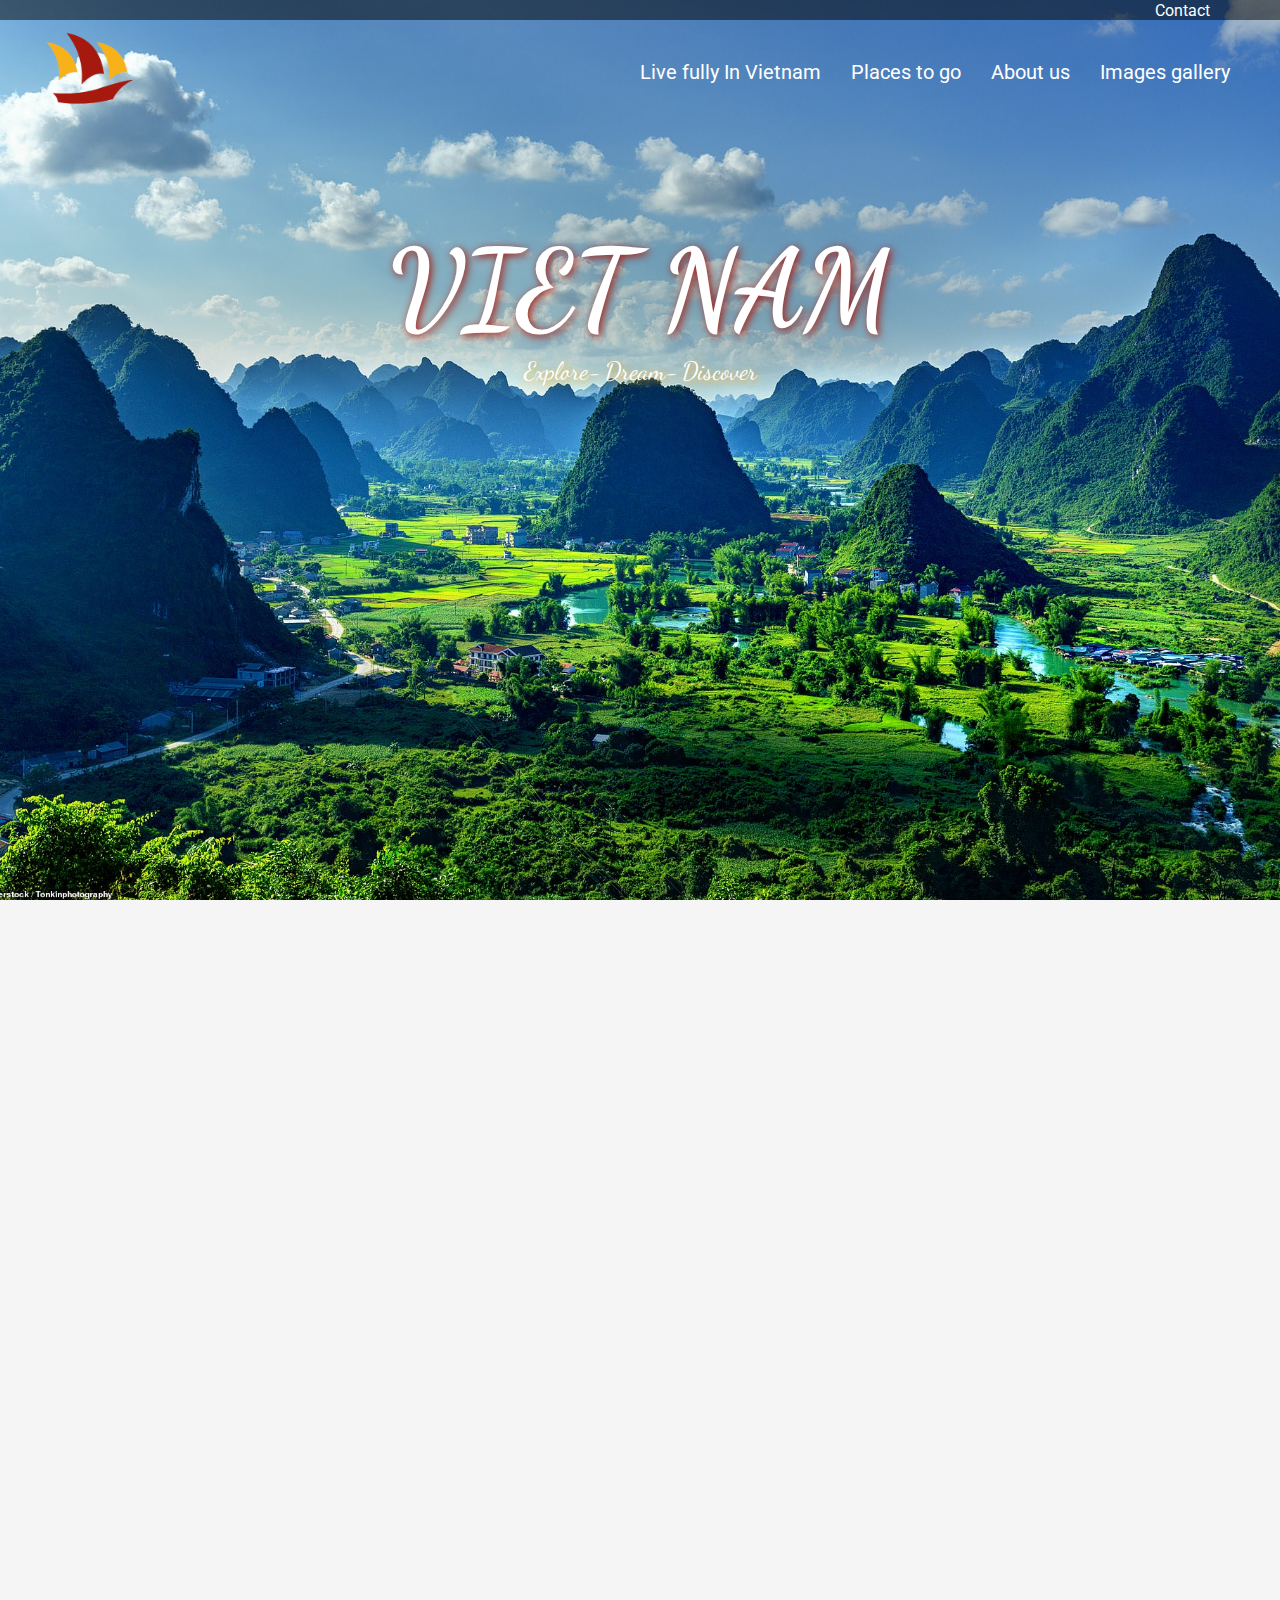
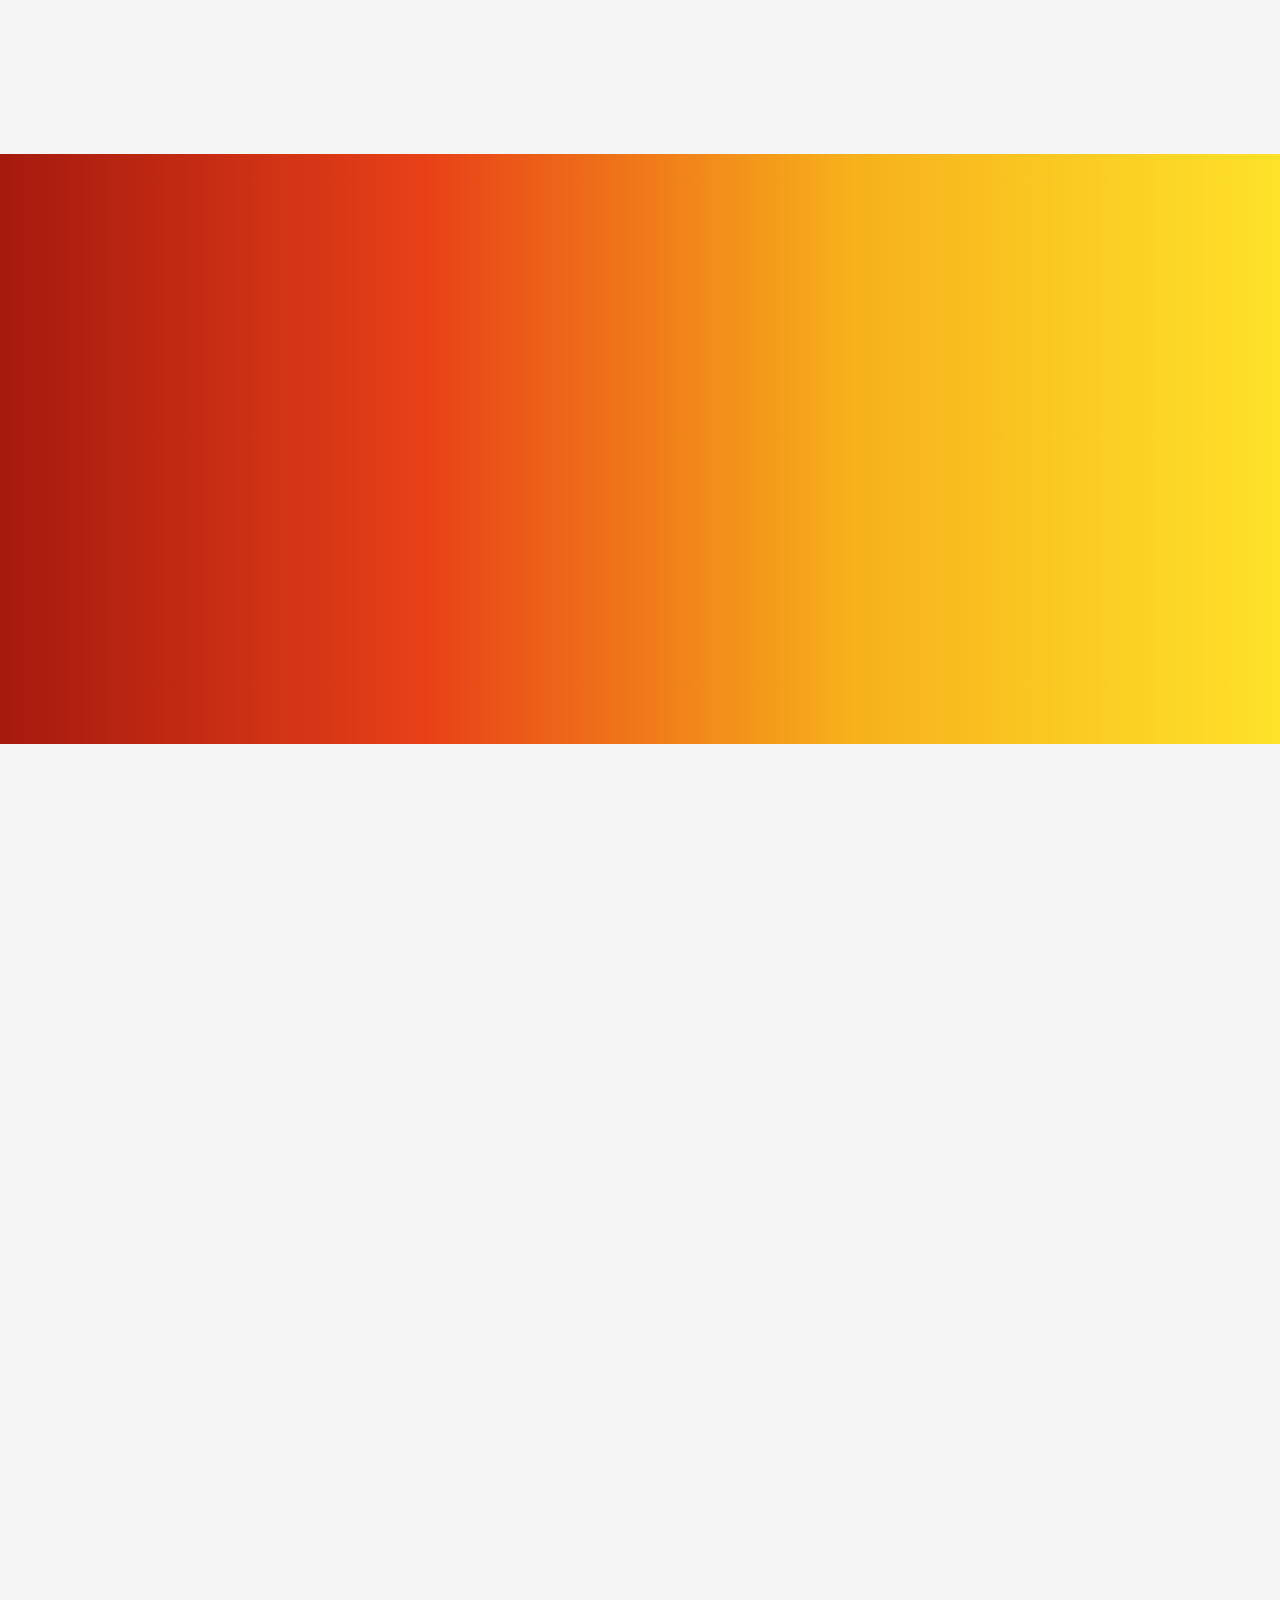
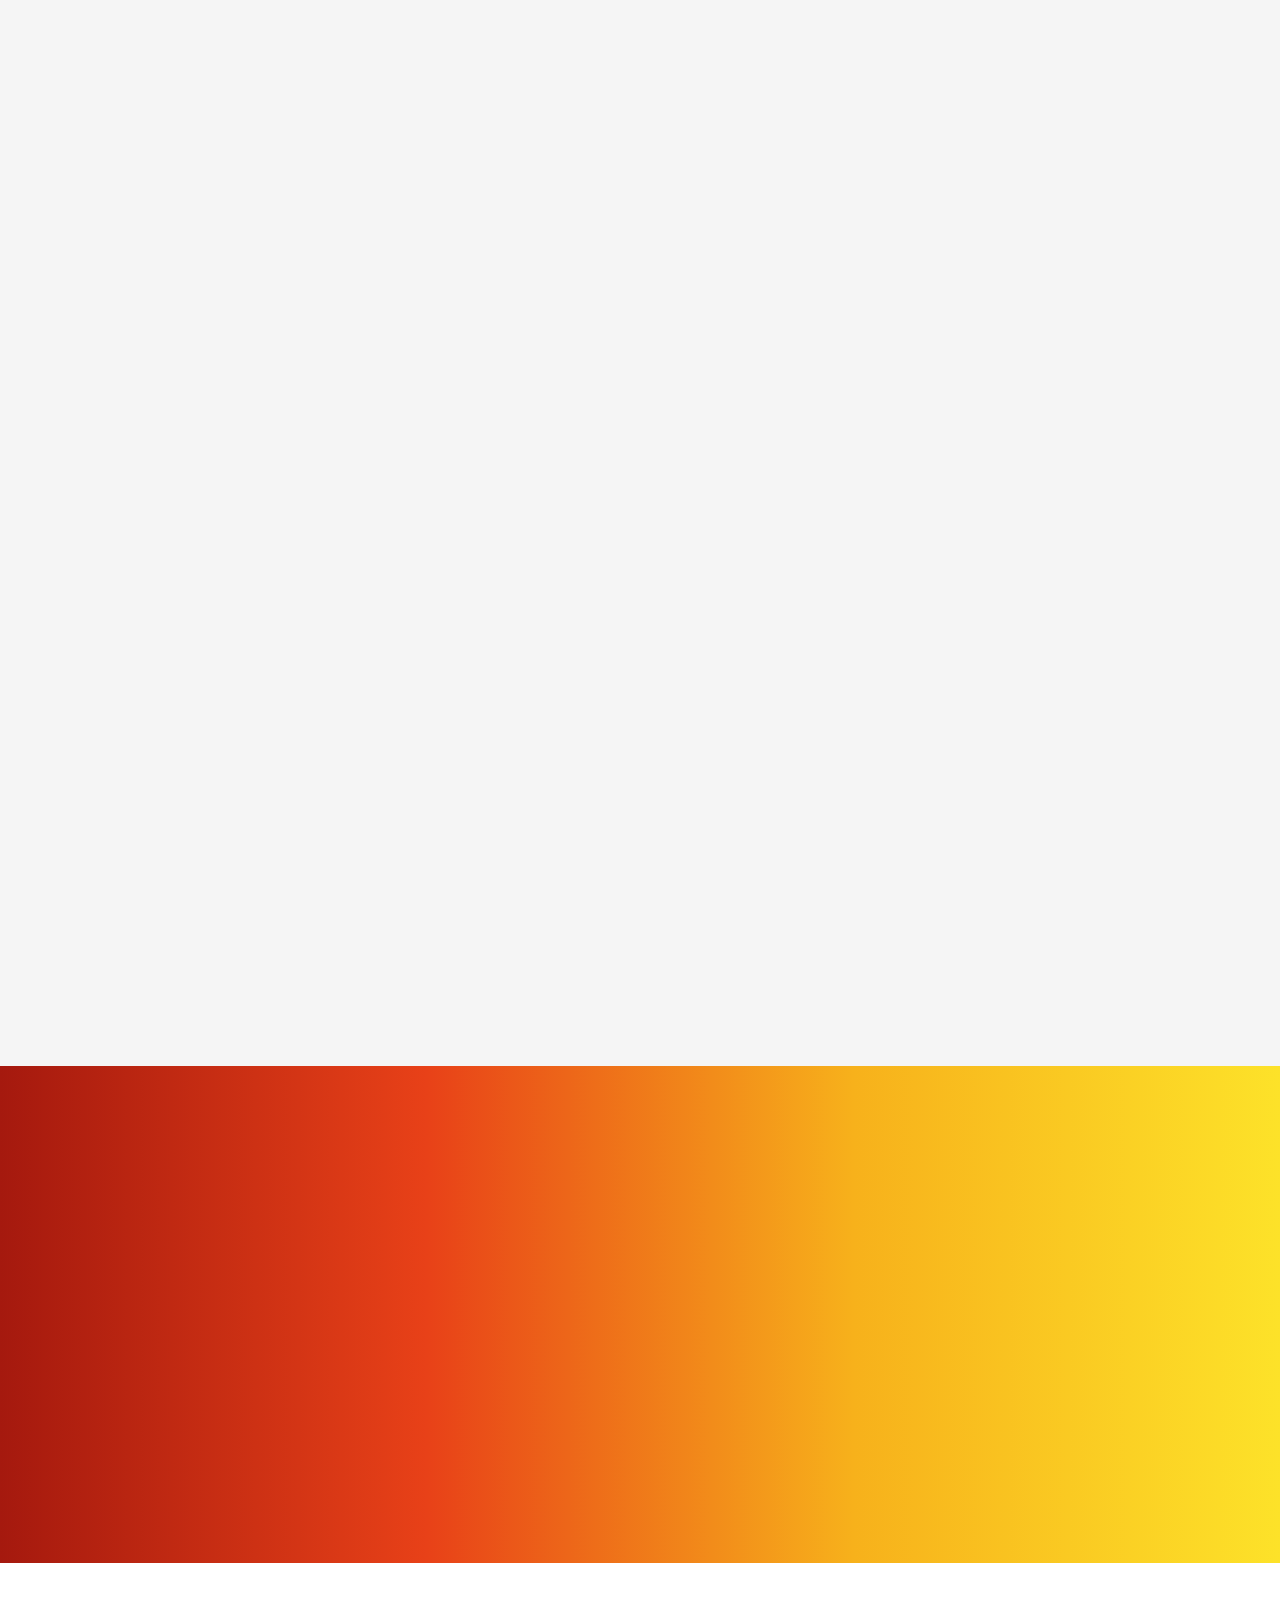
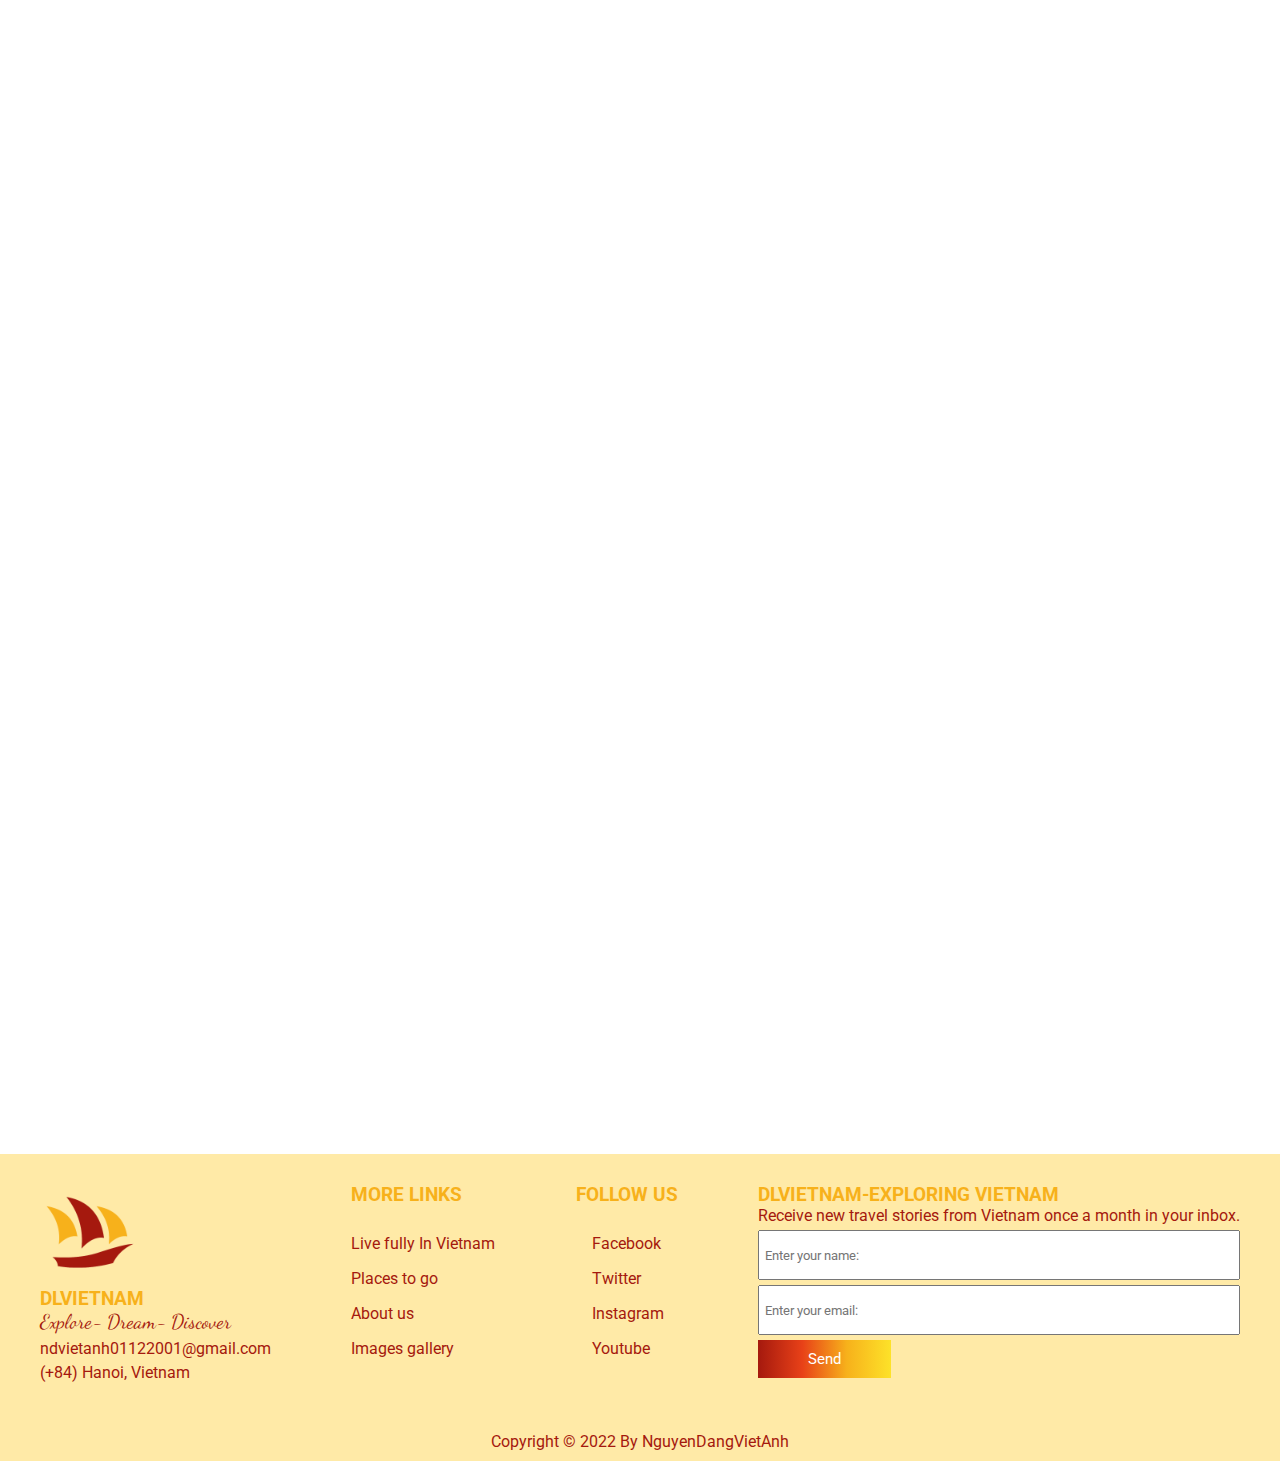
==== index.html @ 3e5d6ea0 "update ui" ====
<!DOCTYPE html>
<html lang="vi">
<head>
    <meta charset="UTF-8">
    <meta http-equiv="X-UA-Compatible" content="IE=edge">
    <meta name="viewport" content="width=device-width, initial-scale=1.0">
    <link rel="stylesheet" href="https://unpkg.com/swiper@8/swiper-bundle.min.css"/>
    <link rel="stylesheet" href="assets/style.css">
    <title>Travel to Vietnam | DLVietnam</title>
    <link rel="stylesheet" href="https://cdnjs.cloudflare.com/ajax/libs/font-awesome/6.1.1/css/all.min.css" integrity="sha512-KfkfwYDsLkIlwQp6LFnl8zNdLGxu9YAA1QvwINks4PhcElQSvqcyVLLD9aMhXd13uQjoXtEKNosOWaZqXgel0g==" crossorigin="anonymous" referrerpolicy="no-referrer"/>
    <link rel="icon" href="assets/img/logo.png">
   
</head>
<body>
    <div class="main">
        <!-- Main Content + Header (1) -->
    <div id="main__content">
        <!-- Video BG -->
            <!-- <video autoplay muted loop class="main__content-video">
                <source src="assets/img/DLVN.mp4" type="video/mp4">
              </video> -->
        <!-- Header -->
        <header class="main__content-header"></header>
    <div class="main__content-text">
        <h1 class="main__text-heading ">Viet Nam</h1>
        <span class="main__text-info">Explore-</span>
        <span class="main__text-info">Dream-</span>
        <span class="main__text-info">Discover</span>
        <a href="#main__live" class="main__text-down">
            <i class="fa-solid fa-angles-down"></i>
        </a>
    </div>
    <!-- <div class="main__content-stop">
        <i onclick="stopBG()" class="fas fa-stop-circle" title="Stop video"></i>
    </div> -->
    <div class="back-to-top">
        <a href="#main__content" class="back-link">
            <i class="fa-solid fa-angles-up"></i>
        </a>
    </div>
    </div>
    <!-- Main (2) -->
    <div id="main__live">
        <div class="main__live-wrapper reveal">
            <div class="main__live-images">
                <img src="assets/img/quangluoi.jpg" alt="Travel" class="main__live-img1 ">
            <img src="assets/img/thuyen.jpg" alt="Travel" class="main__live-img2 ">
            </div>
            <div class="main__live-info">
                <h1 id="main__live-heading">Live fully In Vietnam</h1>
            <p class="main__live-text">Vietnam is an astonishing mix of natural highlights and cultural diversity <br> <br>
             The scenery ranges from jagged peaks seen from winding mountain passes down to verdant paddy fields painted every shade of green in the palette, while Vietnam's long history and multicultural population (with over 50 ethnic minority groups) make a trip here rich in heritage.</p>
            </div>
        </div>
    </div>
    <!-- Main (3) -->
    <div class="main__tours">
        <div class="main__tour-bg"> </div>
            <div class="main__tour-box reveal">
            <h1 class="main__tour-box-heading">We have the best places</h1>
            <div class="box-star">
            <span class="fa fa-star checked"></span>
            <span class="fa fa-star checked"></span>
            <span class="fa fa-star checked"></span>
            <span class="fa fa-star checked"></span>
            <span class="fa fa-star checked"></span>
            </div>
            <p class="main__tour-quote">"A journey of a thousand miles begins with a single step"</p>
            <div class="main__tour-btn">
                <a href="places.html" class="main__tour-link">Explore now</a>
            </div>
            </div>
    </div>
     <!-- Main (4) -->
     <div id="main__places">
         <div class="main__places-wrapper reveal">
             <h1 class="main__places-heading"> Beautiful Destinations</h1>
             <div class="main__places-row">
                <div class="main__places-flex">
                    <div class="main__places-img" style="background-image: url(assets/img/sapa.jpg)" ></div>  
                    <div class="main__places-content">
                        <div class="main__places-des">Sapa <i class="fa-solid fa-mountain-sun"></i></div>
                        <div class="main__places-city">Lao Cai <i class="fas fa-map-marker-alt"></i></div>
                        <div class="des-star">
                            <span class="fa fa-star checked"></span>
                            <span class="fa fa-star checked"></span>
                            <span class="fa fa-star checked"></span>
                            <span class="fa fa-star checked"></span>
                            <span class="fa fa-star checked"></span>
                            </div>
                    <p class="main__places-info">Sa Pa District is in Lào Cai Province, northwest Vietnam, 380 km northwest of Hanoi. The Hoàng Liên Son range of mountains dominates the district, which is at the eastern extremity of the Himalayas. 
                        This range includes Vietnam's highest mountain, Fan Si Pan, at a height of 3143 m above sea level. Sa Pa is a quiet mountain town and home to a great diversity of ethnic minority peoples. </p>
                    <a href="" class="main__places-link">Find out more</a>
                    </div>
                  </div>

                  <div class="main__places-flex">
                    <div class="main__places-img" style="background-image: url(assets/img/halong.jpg)" ></div>  
                    <div class="main__places-content">
                        <div class="main__places-des">Hạ Long Bay <i class="fa-solid fa-ship"></i></div>
                        <div class="main__places-city">Quang Ninh <i class="fas fa-map-marker-alt"></i></div>
                        <div class="des-star">
                            <span class="fa fa-star checked"></span>
                            <span class="fa fa-star checked"></span>
                            <span class="fa fa-star checked"></span>
                            <span class="fa fa-star checked"></span>
                            <span class="fa fa-star checked"></span>
                            </div>
                            <p class="main__places-info">For many, the seascape of Hạ Long Bay is synonymous with Vietnam. 
                                Cruises sail emerald green waters among thousands of rugged islands and islets, stopping at spectacular caves through which visitors can wander, 
                                viewing impressive, centuries-old formations. Hạ Long Bay's mystical beauty has made it a bucket list attraction within the country, 
                                but it's still possible to find secluded corners to call your own. </p>
                    <a href="" class="main__places-link">Find out more</a>
                    </div>
                  </div>  
                  <div class="main__places-flex">
                    <div class="main__places-img" style="background-image: url(assets/img/hoian.jpg)" ></div>  
                    <div class="main__places-content">
                        <div class="main__places-des">Hoi An <i class="fa-solid fa-house-flood-water"></i></div>
                        <div class="main__places-city">Quang Nam <i class="fas fa-map-marker-alt"></i></div>
                        <div class="des-star">
                            <span class="fa fa-star checked"></span>
                            <span class="fa fa-star checked"></span>
                            <span class="fa fa-star checked"></span>
                            <span class="fa fa-star checked"></span>
                            <span class="fa fa-star checked"></span>
                            </div>
                    <p class="main__places-info">Hoi An is a place where the bold march of progress peters into a leisurely amble. In this one-time trading port, the Thu Bon River meanders past crumbling shop houses and weathered pagodas, while sampans come and go from the old ferry quay. Outside the Old Town, two-lane roads slice through waving rice fields and emerge at a frothy coastline. 
                        Stay a couple of days, and Hoi An's easygoing beauty and lantern-lit nights may leave you hopelessly beguiled. </p>
                    <a href="" class="main__places-link">Find out more</a>
                    </div>
                  </div>

                  <div class="main__places-flex">
                    <div class="main__places-img" style="background-image: url(assets/img/phuquoc.jpg)" ></div>  
                    <div class="main__places-content">
                        <div class="main__places-des">Phu Quoc <i class="fa-solid fa-umbrella-beach"></i></div>
                        <div class="main__places-city">Kien Giang <i class="fas fa-map-marker-alt"></i></div>
                        <div class="des-star">
                            <span class="fa fa-star checked"></span>
                            <span class="fa fa-star checked"></span>
                            <span class="fa fa-star checked"></span>
                            <span class="fa fa-star checked"></span>
                            <span class="fa fa-star checked"></span>
                            </div>
                            <p class="main__places-info">Phu Quoc's gleaming white sand beaches have earned it the nickname "Pearl Island", 
                                but the island's environmental conservation efforts and cultural heritage deserve as much attention as its picturesque sand and surf.
                                Home to fish sauce, pepper, and pearls, Phu Quoc offers both luxury and local life, with clean water by day and clear skies at night. Phu Quoc is warm and comfortable year-round, with an average temperature hovering around 27°C. 
                             </p>
                    <a href="" class="main__places-link">Find out more</a>
                    </div>
                  </div>                
             </div>
        
             <div class="main__places-more">
                 <h2 class="main__more-heading">More places</h2>
                  <!-- slide effect coverflow  -->
                 <div class="swiper mySwiper">
                    <div class="swiper-wrapper">
                      <div class="swiper-slide">
                        <img src="assets/img/carousel/hagiang.jpg" alt="Ha Giang" />
                        <div class="carousel-overlay">
                            <div class="carousel-box"></div>
                            <div class="carousel-places">
                            <h2>Ha Giang</h2>
                            </div>
                        </div>
                      </div>
                      <div class="swiper-slide">
                        <img src="assets/img/carousel/vanmieu.jpg" alt="Ha Noi"/>
                        <div class="carousel-overlay">
                            <div class="carousel-box"></div>
                            <div class="carousel-places">
                            <h2>Ha Noi</h2>
                            </div>
                        </div>
                      </div>
                      <div class="swiper-slide">
                        <img src="assets/img/carousel/trangan.jpg" alt="Ninh Binh"/>
                        <div class="carousel-overlay">
                            <div class="carousel-box"></div>
                            <div class="carousel-places">
                            <h2>Ninh Binh</h2>
                            </div>
                        </div>
                      </div>
                      <div class="swiper-slide">
                        <img src="assets/img/carousel/hue.jpg" alt="Hue" />
                        <div class="carousel-overlay">
                            <div class="carousel-box"></div>
                            <div class="carousel-places">
                            <h2>Hue</h2>
                            </div>
                        </div>
                      </div>
                      <div class="swiper-slide">
                        <img src="assets/img/carousel/danang.jpg" alt="Da Nang"/>
                        <div class="carousel-overlay">
                            <div class="carousel-box"></div>
                            <div class="carousel-places">
                            <h2>Da Nang</h2>
                            </div>
                        </div>
                      </div>
                      <div class="swiper-slide">
                        <img src="assets/img/carousel/nhatrang.jpg" alt="Khanh Hoa" />
                        <div class="carousel-overlay">
                            <div class="carousel-box"></div>
                            <div class="carousel-places">
                            <h2>Khanh Hoa</h2>
                            </div>
                        </div>
                      </div>
                      <div class="swiper-slide">
                        <img src="assets/img/carousel/dalat.jpg" alt="Lam Dong" />
                        <div class="carousel-overlay">
                            <div class="carousel-box"></div>
                            <div class="carousel-places">
                            <h2>Lam Dong</h2>
                            </div>
                        </div>
                      </div>
                      <div class="swiper-slide">
                        <img src="assets/img/carousel/tpHCM.jpg" alt="TP HCM" />
                        <div class="carousel-overlay">
                            <div class="carousel-box"></div>
                            <div class="carousel-places">
                            <h2>Ho Chi Minh City</h2>
                            </div>
                        </div>
                      </div>
                    </div>
                    <!-- <div class="swiper-pagination"></div> -->
                  </div>
             </div>
         </div>
     </div>
     <!-- Main (5) -->
     <div class="main__todo">
        <div class="main__todo-bg"> </div>
            <div class="main__todo-box reveal">
            <h1 class="main__todo-box-heading">Things to discover in Vietnam</h1>
            <div class="main__todo-list">
                <div class="main__todo-item">
                    <i class="fa-solid fa-bowl-rice"></i> <br>
                    <a href="" class="main__todo-link">Food</a>
                </div>
                <div class="main__todo-item">
                    <i class="fa-solid fa-cloud-sun"></i><br>
                    <a href="" class="main__todo-link">Nature</a>
                </div>
                <div class="main__todo-item">
                    <i class="fa-solid fa-tree-city"></i> <br>
                    <a href="" class="main__todo-link">Cities</a>
                </div>
                <div class="main__todo-item">
                    <i class="fa-solid fa-umbrella-beach"></i> <br>
                    <a href="" class="main__todo-link">Beaches</a>
                </div>
                <div class="main__todo-item">
                    <i class="fa-solid fa-flag"></i> <br>
                    <a href="" class="main__todo-link">Culture</a>
                </div>
                <div class="main__todo-item">
                    <i class="fa-solid fa-map-location-dot"></i><br>
                    <a href="" class="main__todo-link">Adventures</a>
                </div>
                
            </div>
            
            </div>
    </div>
     <!-- Main (6) -->
     <div class="main__evaluate">
        <div class="main__evaluate-wrapper reveal">
            <h1 class="main__evaluate-heading">Happy travelers</h1>
            <div class="main__evaluate-box">
             <div class="main_evaluate-travelers">
                <div class="main__evaluate-cus">
                    <div class="main__evaluate-img"></div>
                    <div class="main__evaluate-info">
                        <h3 class="main__evaluate-name">Grandon Feils</h3>
                        <h4 class="main__evaluate-from">Traveler</h4>
                        <p class="main__evaluate-p">
                            I love Vietnam.  Vietnamese's People is so kind and  friendly. And the sights in Vietnam is so beauty. I love this.
                        </p>
                    </div>
                </div>
                <div class="main__evaluate-cus">
                    <div class="main__evaluate-img evaimg1"></div>
                    <div class="main__evaluate-info">
                        <h3 class="main__evaluate-name">Ashlee Wolfe</h3>
                        <h4 class="main__evaluate-from">Traveler</h4>
                        <p class="main__evaluate-p">
                            I love Vietnam.  Vietnamese's People is so kind and  friendly. And the sights in Vietnam is so beauty. I love this.
                        </p>
                    </div>
                </div>
                <div class="main__evaluate-cus">
                    <div class="main__evaluate-img evaimg2"></div>
                    <div class="main__evaluate-info">
                        <h3 class="main__evaluate-name">Poppy Ashley</h3>
                        <h4 class="main__evaluate-from">Traveler</h4>
                        <p class="main__evaluate-p">
                            I love Vietnam.  Vietnamese's People is so kind and  friendly. And the sights in Vietnam is so beauty. I love this.
                        </p>
                    </div>
                </div>
             </div>
             <div class="main__evaluate-illustration">
                 <img src="assets/img/evaluate.png" alt="">
             </div>
            </div>
        </div>
     </div>
      <!-- Footer -->
     <footer class="footer"> </footer>
</div>
<script src="https://unpkg.com/swiper@8/swiper-bundle.min.js"></script>
<script>
    var swiper = new Swiper(".mySwiper", {
    effect: "coverflow",
    grabCursor: true,
    centeredSlides: true,
    slidesPerView: "auto",
    coverflowEffect: {
      rotate: 20,
      stretch: 0,
      depth: 200,
      modifier: 1,
      slideShadows: true,
    },
    loop: true,
    autoplay: {
        delay: 1500,
        disableOnInteraction: false,
      },
    pagination: {
      el: ".swiper-pagination",
    },
  })
</script>
<script  src="JS/header.js"></script>
<script  src="JS/footer.js"></script>
<script type="text/javascript" src="JS/main.js"></script>
</body>
</html>
---- assets/style.css ----
@import url('https://fonts.googleapis.com/css2?family=Dancing+Script:wght@500;600&family=Roboto:wght@300;400;500;700&display=swap');
*{
    margin: 0;
    padding: 0;
    font-family: 'Roboto', sans-serif;
    box-sizing: border-box;
}
html {
    scroll-behavior: smooth;
  }
body{
    background-color:#f5f5f5;
}  
:root{
    --main-color:#a5190e;
    --sec-color:#f7b11b;
   --text-color:#252525;
   --bg-color: linear-gradient(90deg,var(--main-color),#e84118,var(--sec-color),#fde229);
}
::-webkit-scrollbar {
    width: 7px;
  }
::-webkit-scrollbar-track {
    background: var(--sec-color);
    
  }
::-webkit-scrollbar-thumb {
    background: var(--main-color); 
  } 
  .reveal{
    position: relative;
    transform: translateY(150px);
    opacity: 0;
    transition: all 1s ease;
  }
  .reveal.active{
    transform: translateY(0);
    opacity: 1;
  }
  /* .reveal.active.fade-right{
      animation: fade-right 1s ease;
    opacity: 1;
  }
  @keyframes fade-right {
      form{ transform: translateX(-150px);}
      to{ transform: translateX(0);}
  } */
/* ////////////////Main Content + Header (1) //////////////// */
#main__content{
    position: relative;
    width: 100%;
    min-height: 100vh;
    background-image: url(./img/124d1104647t9536l5-2.jpg);
    background-repeat: no-repeat;
    background-size:cover;
    background-position: center;
    background-attachment: fixed;
}
.main__content-header{
    min-height: 120px;
    width: 100%;
}
/* Video */
/* .main__content-video{
    position: absolute;
    top: 0;
    left: 0;
    width: 100%;
    height: 100%;
    object-fit: cover;
    z-index: -1;
    background-color: black;
    filter:brightness(85%);
  } */
  /* Header */
.header__nav{
    background-color:rgba(0,0,0,0.5);
  }
.header__mobile{
      display: none;
  }
.box{
  
    display: flex;
    justify-content:space-between;
    width: 100%;
    max-width: 1200px;
    margin:0 auto;
}
.main__socialbar{
    display: flex;
    align-items: center;
    
}
.new-header{
    display:none;
}
.social-tag{
    padding:10px;
}

.social-tag i{
    color:white;
    font-size:15px
}
.facebook:hover{
    background-color:#4867aa;
   
}
.twitter:hover{
    background-color:#1d9bf0;
   
}
.instagram:hover{
    background-image: linear-gradient(#7739a9,#f1a847);
   
}
.youtube:hover{
    background-color:#f00;
   
}
.search i{
    color:white;
    font-size:15px
}
.overlay-search{
    position:fixed;
    z-index: 11;
    top: 0;
    right: 0;
    bottom: 0;
    left: 0;
    background-color:rgba(0, 0, 0, 0.7);
    display:flex;
    align-items:center;
    display:none;
}
.box-search{
    width: 100%;
    max-width:800px;
    margin:0 auto;
  z-index: 11;
  display:flex;
  position: relative;
}
.x-search{
    color: var(--sec-color);
    font-size:50px;
    position:absolute;
    right:0;
    top: -200px;
    cursor: pointer;
    transition:0.2s ease;
}
.x-search:hover{
    transform: rotate(30deg);
}
.box-search input{
    height: 50px;
    padding-left: 5px;
    width: 100%;
    border-radius: 25px;
}
.box-search input:focus{
    outline: none;
}
.box-search button{
    color:white;
    background-image: var(--bg-color);
    padding: 10px 18px;
    border-radius: 50%;
    border-style: none;
    cursor: pointer;
    font-size:15px;
    transition:0.5s ease-out;
}
.main__info-link{
    color:white;
    text-decoration: none;
    margin-right: 20px;
   
}
.main__info{
    display: flex;
    align-items: center;
    margin-right: 10px;
    position: relative;
}
.main__info-item{
    margin-right: 20px;
}
.logo{
    width: 100%;
    height: 100px;
    transition:1s;
}
.scale-logo{
    width: 100%;
    height: 60px;
}
.header-info{
    width: 100%;
}

.header__list{
    display:flex;
    align-items:center;
}
.header__list-item{
    list-style: none;
    padding: 10px 0 10px 10px;

}
.nav-icon{
    display:none;
}
.header__list-link{
    position: relative;
    display: block;
    text-decoration: none;
    margin: 5px 10px;
    color:white;
    font-size:20px;
    font-weight: 400;
}
.header__list-link::after{
    content: '';
    position: absolute;
    width: 100%;
    height:2px;
    top:100%;
    left:0;
    background-image: var(--bg-color);
    transform: scaleX(0);
    transform-origin: left;
    transition: 0.3s ease-out;
}
.header__list-link:hover:after{
    transform: scaleX(1);
}
.sticky{
    position:fixed;
    top: 0;
    width: 100%;
    background-color:white;
    transition:1s;
    animation: fade;
    z-index: 10;
}
@keyframes fade{
    form{opacity: 0;}
    to{opacity:1;}
}
.sticky-link{
    color:var(--main-color)
}
.main__content-text{
    margin-top:100px;
    text-align: center;
    animation:up 1s ease-out;
}
@keyframes up{
    from{
        transform:translateY(150px);
        opacity: 0;
    }
    to{transform:translateY(0);
        opacity: 1;
    }
}
.main__text-heading{
    color:white;
    font-size:110px;
    text-transform:uppercase;
    text-shadow: 2px 2px 8px var(--main-color);
     font-family: 'Dancing Script', cursive;
}

.main__text-info{
    color:white;
    font-size:25px;
    text-shadow: 2px 2px 8px var(--sec-color);
    font-family: 'Dancing Script', cursive;
}
.main__text-down{
    display:block;
    color:white;
    font-size:40px;
    margin-top: 40px;
    position: relative;
    top:0;
    transition:top 0.5s ease-out;
    width: 50px;
    left: 50%;
    transform: translateX(-50%);
}
.main__text-down:hover{
    top:20px;
}
.main__content-stop{
    position:absolute;
    bottom:10px;
    right: 20px;
}
.main__content-stop i{
    color:white;
    font-size:25px;
    filter:brightness(80%);
    transition:0.5s;
}
.main__content-stop i:hover{
    filter:brightness(100%);
    cursor: pointer;
}
.back-link{
    position: fixed;
    bottom: 20px;
    right: 20px;
    background-color: var(--sec-color);
    border-radius: 999px;
    height: 50px;
    width: 50px;
    text-align: center;
    display:none;
    z-index: 9;
}
.back-link i{
    color:white;
    line-height:50px;
}
/* //////////////////////////////// */
/* ////////////////Main(2) //////////////// */
#main__live-heading{
    font-size:35px;
    text-align: left;
    color:var(--sec-color);
    text-transform: uppercase;
    padding:40px 0 8px 0;
}
.main__live-wrapper{
    width: 100%;
    max-width: 1200px;
    margin:0 auto;
    display: flex;
    padding: 50px 0;
}
.main__live-text{
    font-size:20px;
    text-align: left;
    color:var(--text-color);
    line-height: 28px;
    font-weight:300;
}
.main__live-images{
    position: relative;
}
.main__live-img1{
    height:80%;
    position: relative;
    z-index: 2;
    box-shadow: 5px 5px 5px #888888;
}
.main__live-img2{
    height:50%;
    position:absolute;
    z-index: 2;
    bottom:0;
    left: 65%;
    box-shadow: 5px 5px 5px #888888;
}
/* ////////////////Main(3) //////////////// */
.main__tours{
    background-image: var(--bg-color);
    position: relative;
    padding-top: 110px;
    padding-bottom: 110px;
}
.main__tour-bg{
    background-image: url(img/bien.jpg);
    background-attachment: fixed;
    background-repeat: no-repeat;
    background-position: center;
    background-size: cover;
    position: absolute;
    top: 0;
    left: 0;
    width: 100%;
    height: 100%;
    opacity: 0.4;
}
.main__tour-box{
    background-color:white;
    width: 100%;
    max-width: 1200px;
    margin:0 auto;
    position: relative;
    padding-top:80px;
    padding-bottom:195px;
}
.main__tour-box-heading{
    font-size:35px;
    text-align: center;
    color:var(--sec-color);
    text-transform: uppercase;
}
.box-star{
    text-align: center;
    padding-top: 10px;
    padding-bottom: 20px;
}
.checked{
    color:#ff9900;
}
.checked:nth-child(1){
    color:#ffff80;
}
.checked:nth-child(2){
    color:#ffff1a;
}
.checked:nth-child(3){
    color:#ffcc66;
}
.checked:nth-child(4){
    color: #ffb31a;
}
.main__tour-quote{
    text-align:center;
    color:var(--text-color);
    font-style: italic;
    font-size: 20px;
    font-weight: 300;
}
.main__tour-btn{
    position:absolute;
    left: 50%;
    margin-top: 60px;
    transform: translateX(-50%);
    background-image: var(--bg-color);
    border-radius:999px;
    cursor: pointer;
    transition:0.5s ease;
    padding: 0 50px;
    background-size: 200%;
}
.main__tour-btn:hover{
    box-shadow: 2px 2px 2px #888888;
    filter: brightness(120%);
    background-position: right;
}
.main__tour-link{
    color: white;
    text-decoration: none;
    line-height:50px;
    display:block;
}
/* ////////////////Main(4) //////////////// */
.main__places-wrapper{
    width: 100%;
    max-width: 1200px;
    margin: 0 auto;
    padding: 50px 0;
}
.main__places-heading{
    font-size:35px;
    text-align: center;
    color:var(--sec-color);
    text-transform: uppercase;
}
.main__places-row{
    display:flex;
    flex-wrap: wrap;
    justify-content: space-between;
}
.main__places-flex{
    margin-top:30px;
    flex-basis: 49%;
   background-color: white;
   transition: box-shadow 0.5s ease-out;
}
.main__places-flex:hover{
    box-shadow: 2px 2px 20px #888888;
}
.main__places-content{
    margin-left: 20px;
    padding: 10px 10px 15px 0;
}
.main__places-img{
    background-position: center ;
    background-repeat:no-repeat;
    background-size: cover;
    height:300px;
    width: 100%;
  
}
.main__places-des{
    font-size:30px;
    color:var(--sec-color);
    
}
.main__places-city{
    font-size:15px;
    color:var(--main-color);
}
.des-star{
    margin-top:10px;
    
}
.main__places-info{
    font-size:15px;
    line-height:25px;
    font-weight: 300;
    color:var(--text-color);
    margin-top:30px;
}
.main__places-link{
    color:var(--main-color);
    display: block;
    font-size:15px;
    margin-top: 40px;
}
.main__more-heading{
    font-size:20px;
    margin-top: 40px;
    color:var(--sec-color);
    position: relative;
    
}
.main__more-heading::after{
    content: '';
    position:absolute;
    top: 100%;
    left: 15px;
    width: 80px;
    height:2px;
    background-image: var(--bg-color);
}

/* slide effect coverflow */
.swiper {
    width: 100%;
    padding-top: 50px;
  }

  .swiper-slide {
    background-position: center;
    background-size: cover;
    width: 400px;
    height: 400px;
    position: relative;
    /* -webkit-box-reflect:below 1px linear-gradient(transparent,transparent,#0006);  */
  }
  .swiper-slide img {
    display: block;
    width: 100%;
    object-fit: cover;
    height: 100%;
  }
  .carousel-overlay{
      position:absolute;
      width: 100%;
      bottom: 0;
  }
  .carousel-box{
    background-color: black;
    opacity: 0.5;
    width: 100%;
    padding:30px;
  }
  .carousel-places{
      position:absolute;
      left:50%;
      top: 0;
      transform:translateX(-50%);
  }
  .carousel-places h2{
      color:white;
      font-weight:300;
      font-size:20px;
      line-height:60px;
  }
  /* ////////////////Main(5) //////////////// */
  .main__todo{
    background-image: var(--bg-color);
    position: relative;
    padding-top: 45px;
    padding-bottom: 45px;
  }
  .main__todo-box{
    width: 100%;
    max-width: 1200px;
    margin:0 auto;
    position: relative;
}
  .main__todo-bg{
    background-image: url(img/todo.png);
    background-attachment: fixed;
    background-repeat: no-repeat;
    background-position: center;
    background-size: cover;
    position: absolute;
    top: 0;
    left: 0;
    width: 100%;
    height: 100%;
    opacity: 0.4;
}
.main__todo-box-heading{
    font-size:35px;
    text-align: center;
    color:white;
    text-transform: uppercase;
}
.main__todo-list{
    display: flex;
    justify-content: space-between;
    flex-wrap: wrap;
}
.main__todo-item{
    margin-top: 50px;
    flex-basis: 33.33%;
    text-align: center;
}
.main__todo-item i{
    color:white;
    font-size:80px;
    transition:transform 1s ease;
}
.main__todo-item i:hover {
    transform: scale(1.2) rotate(10deg);
}
.main__todo-link{
    display:block;
    color: white;
    text-decoration: none;
    font-weight: 300;
    font-size:25px;
    margin-top: 10px;
}
/* ////////////////Main(6) //////////////// */
.main__evaluate{
    background-color: white;
}
.main__evaluate-wrapper{
    width: 100%;
    max-width: 1200px;
    margin: 0 auto;
    padding: 50px 0;
    overflow: hidden;
}
.main__evaluate-heading{
    font-size: 35px;
    text-align: center;
    color: var(--sec-color);
    text-transform: uppercase;
}
.main__evaluate-cus{
    text-align: justify;
    margin-top: 20px;
}
.main__evaluate-box{
    display:flex;
    justify-content: space-between;
    margin-top:30px;
}
.main__evaluate-illustration img{
    width: 118%;
    height: 100%;
}
.main__evaluate-img{
    background-image: url(img/tra1.jpg);
    background-repeat: no-repeat;
    background-position: top;
    background-size: cover;
    height:200px;
    width: 100%;
    background-color: var(--main-color);
    border-radius: 10px;
}
.evaimg1{
    background-image: url(img/tra2.jpg);
    background-position: center;
}
.evaimg2{
    background-image: url(img/tra3.jpg);
}
.main__evaluate-info{
    padding:10px 0;
}
.main__evaluate-name{
    font-size:20px;
    color:var(--sec-color);
}
.main__evaluate-from{
    color:var(--main-color);
}
.main__evaluate-p{
    font-weight: 300;
}
/* ////////////////Footer //////////////// */
.footer{
    background-color:#ffeaa7;
}
.footer__wrapper{
    display: flex;
    justify-content: space-between;
    flex-wrap: wrap;
    width: 100%;
    max-width: 1200px;
    margin:0 auto;
    color:var(--text-color);
    padding-top: 30px;
    padding-bottom:10px;
}
.footer__form-name{
    color: var(--sec-color);
    text-transform: uppercase;
}
.footer__form-note{
    color: var(--main-color);
}
.footer__form-input{
    height: 50px;
    margin-top:5px;
    padding-left: 5px;
    width: 100%;
}
.footer__form-btn{
    color:white;
    background-image: var(--bg-color);
    padding: 10px 50px;
    margin-top: 5px;
    border-style: none;
    cursor: pointer;
    font-size:15px;
    transition:0.5s ease-out;
}
.footer__form-btn:hover{
    box-shadow: 2px 2px 2px #888888;
    filter: brightness(120%);
}
.footer__lists{
    margin-top:20px;
}
.footer__list{
    list-style: none;
}
.footer__links{
    color: var(--main-color);
    text-decoration: none;
    transition: 0.2s ease-out;
    display: block;
    padding: 8px 0;
}
.footer__links:hover{
    color: var(--sec-color);
}
.footer__logo{
    height: 100px;
}
.footer__info{
    color: var(--main-color);
    font-family: 'Dancing Script', cursive;
    font-size: 20px;
}
.footer__name{
    color: var(--main-color);
    margin-top: 5px;
    font-weight: 400;
}
.footer__copyrighted{
    margin-top: 50px;
    width: 100%;
}
.footer__copyrighted a{
    text-align: center;
    display: block;
    color:var(--main-color);
    text-decoration: none;
}
@keyframes showUp {
    from{
    right: -300px;
    opacity: 0.9;
}
    to{
    right:0;
    opacity:1;
}
}
/* ////////////////Responsive //////////////// */
/* Tablet */
@media only screen and (min-width: 739px) and (max-width: 1023px)  {
    /* Header */
    .nav-overlay{
        position:fixed;
        top: 0;
        bottom:0;
        right:0;
        left: 0;
        background-color:rgba(0, 0, 0, 0.7);
        z-index: 11;
        display: none;
    }
    .header__mobile-list{
        list-style: none;
    }
    .header__mobile-list i{
        color:var(--main-color);
        font-size: 50px;
        position:absolute;
        right:10px;
        top: 8px;
    }
    .header__mobile-item{
        margin-top:40px;
        padding:10px 10px;
    }
    .header__mobile-link{
        text-decoration: none;
        color:var(--main-color);
        font-weight: 400;
        font-size: 30px;
        
    }
    .header__mobile{
        display:none;
        position:fixed;
        top: 0;
        right: 0;
        bottom: 0;
        background-color:#ffeaa7;
        width: 350px;
        max-width: 100%;
        z-index: 12;
        animation: showUp 0.5s linear;
    }
    .header__nav{
        display:none;
    }
    .header-info{
        background-color: white;
    }
    .logo{
        width: 50px;
        height: 50px;
    }
    .nav-icon{
        display:block;
        text-decoration: none;
    }
    .new-header{
        display:flex;
    }
    .header__list-link{
        color:var(--main-color);
    }
    .nav-icon i{
        color:var(--main-color);
        padding:0 10px;
        line-height:50px;
        font-size:30px;
    }
    .header__list{
        display:none;
    }
    /* Live */
    .main__live-info{
        margin-left: 20px;
    }
    .main__live-img1{
        height: 260px;
    position: relative;
    z-index: 2;
    box-shadow: 5px 5px 5px #888888;
    }
    .main__live-img2{
        height: 100px;
        position: absolute;
        z-index: 2;
        bottom: 0;
        left: 0;
        box-shadow: 5px 5px 5px #888888;
    }
    .footer__wrapper{
        padding:0 10px;
    }
 }
/* Mobile */
@media only screen and (max-width: 739px) {
    .nav-overlay{
        position:fixed;
        top: 0;
        bottom:0;
        right:0;
        left: 0;
        background-color:rgba(0, 0, 0, 0.7);
        z-index: 11;
        display: none;
    }
    .header__mobile-list{
        list-style: none;
    }
    .header__mobile-list i{
        color:var(--main-color);
        font-size: 50px;
        position:absolute;
        right:10px;
        top: 8px;
    }
    .header__mobile-item{
        margin-top:40px;
        padding:10px 10px;
    }
    .header__mobile-link{
        text-decoration: none;
        color:var(--main-color);
        font-weight: 400;
        font-size: 30px;
        
    }
    .header__mobile{
        display:none;
        position:fixed;
        top: 0;
        right: 0;
        bottom: 0;
        background-color:#ffeaa7;
        width: 350px;
        max-width: 100%;
        z-index: 12;
        animation: showUp 0.5s linear;
    }
    .main__live-info{
        padding: 0 10px;
    }
    .main__live-img1{
        display:none;
    }
    .main__live-img2{
        display:none;
    }
    .header__nav{
        display:none;
    }
    .header-info{
        background-color: white;
    }
    .logo{
        width: 50px;
        height: 50px;
    }
    .nav-icon{
        display:block;
        text-decoration: none;
    }
    .new-header{
        display:flex;
    }
    .header__list-link{
        color:var(--main-color);
    }
    .nav-icon i{
        color:var(--main-color);
        padding:0 10px;
        line-height:50px;
        font-size:30px;
    }
    .header__list{
        display:none;
    }
    .main__places-flex{
        flex-basis: 100%;
    }
    .main__evaluate-box{
        flex-wrap: wrap;
        display: flex;
        justify-content: space-between;
        margin-top: 30px;
    }
    .main__evaluate-info{
        text-align: center;
    }
    .main__evaluate-img{
        border-radius: 0px;
    }
    .footer__item{
        padding:15px 0;
       flex-basis: 100%;
       text-align: center;
    }
 }
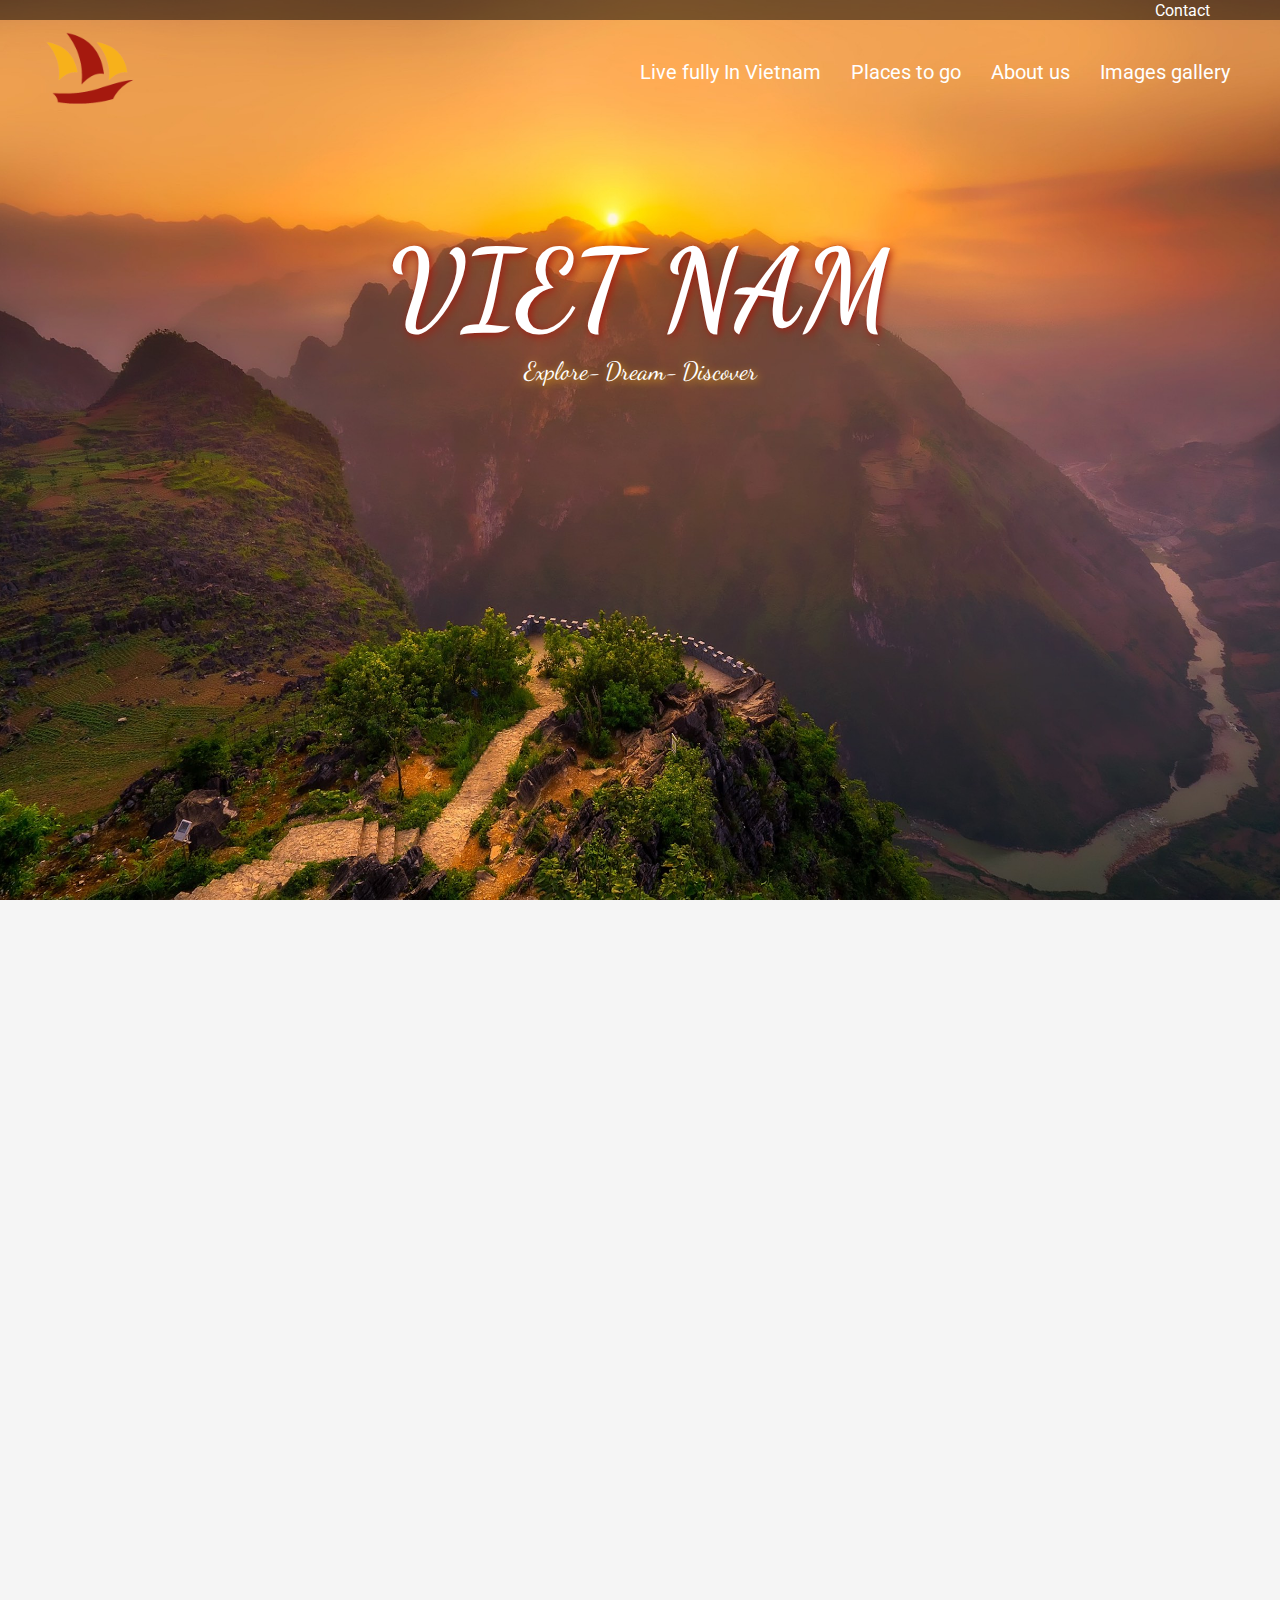
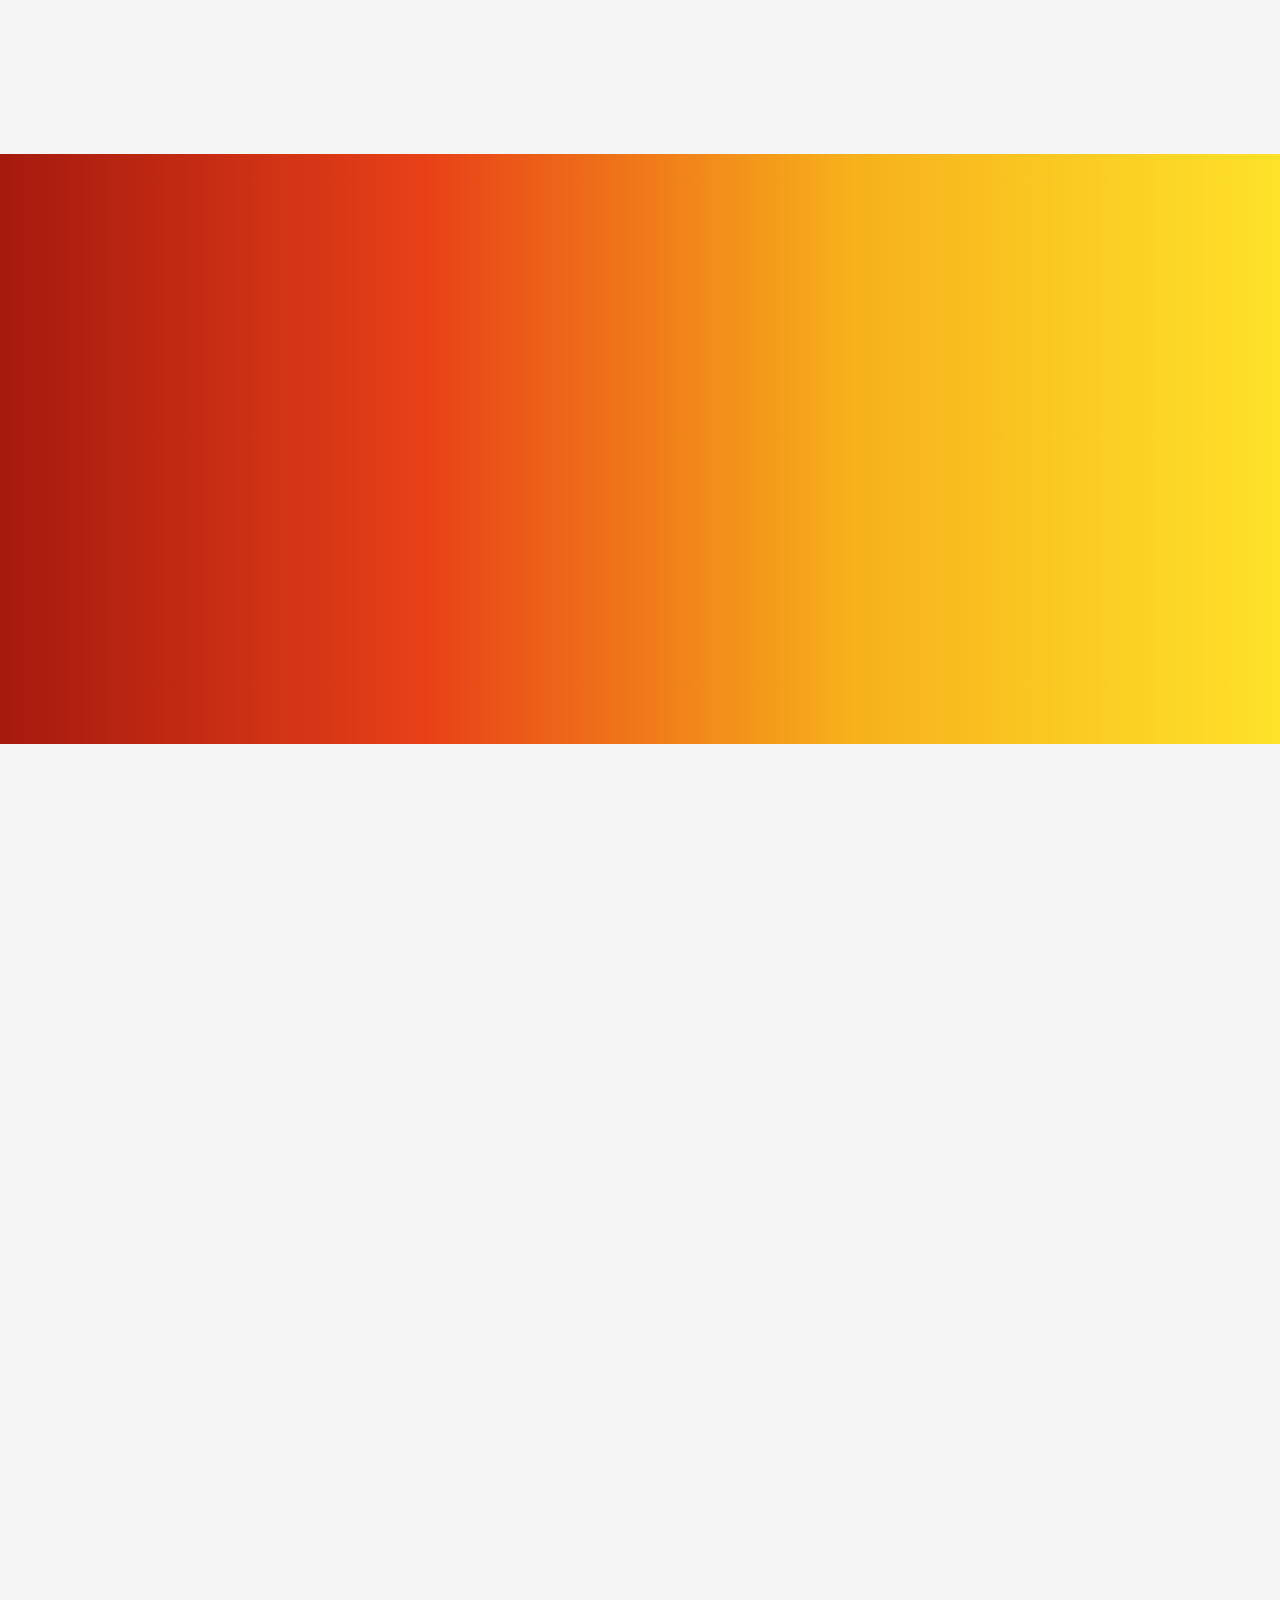
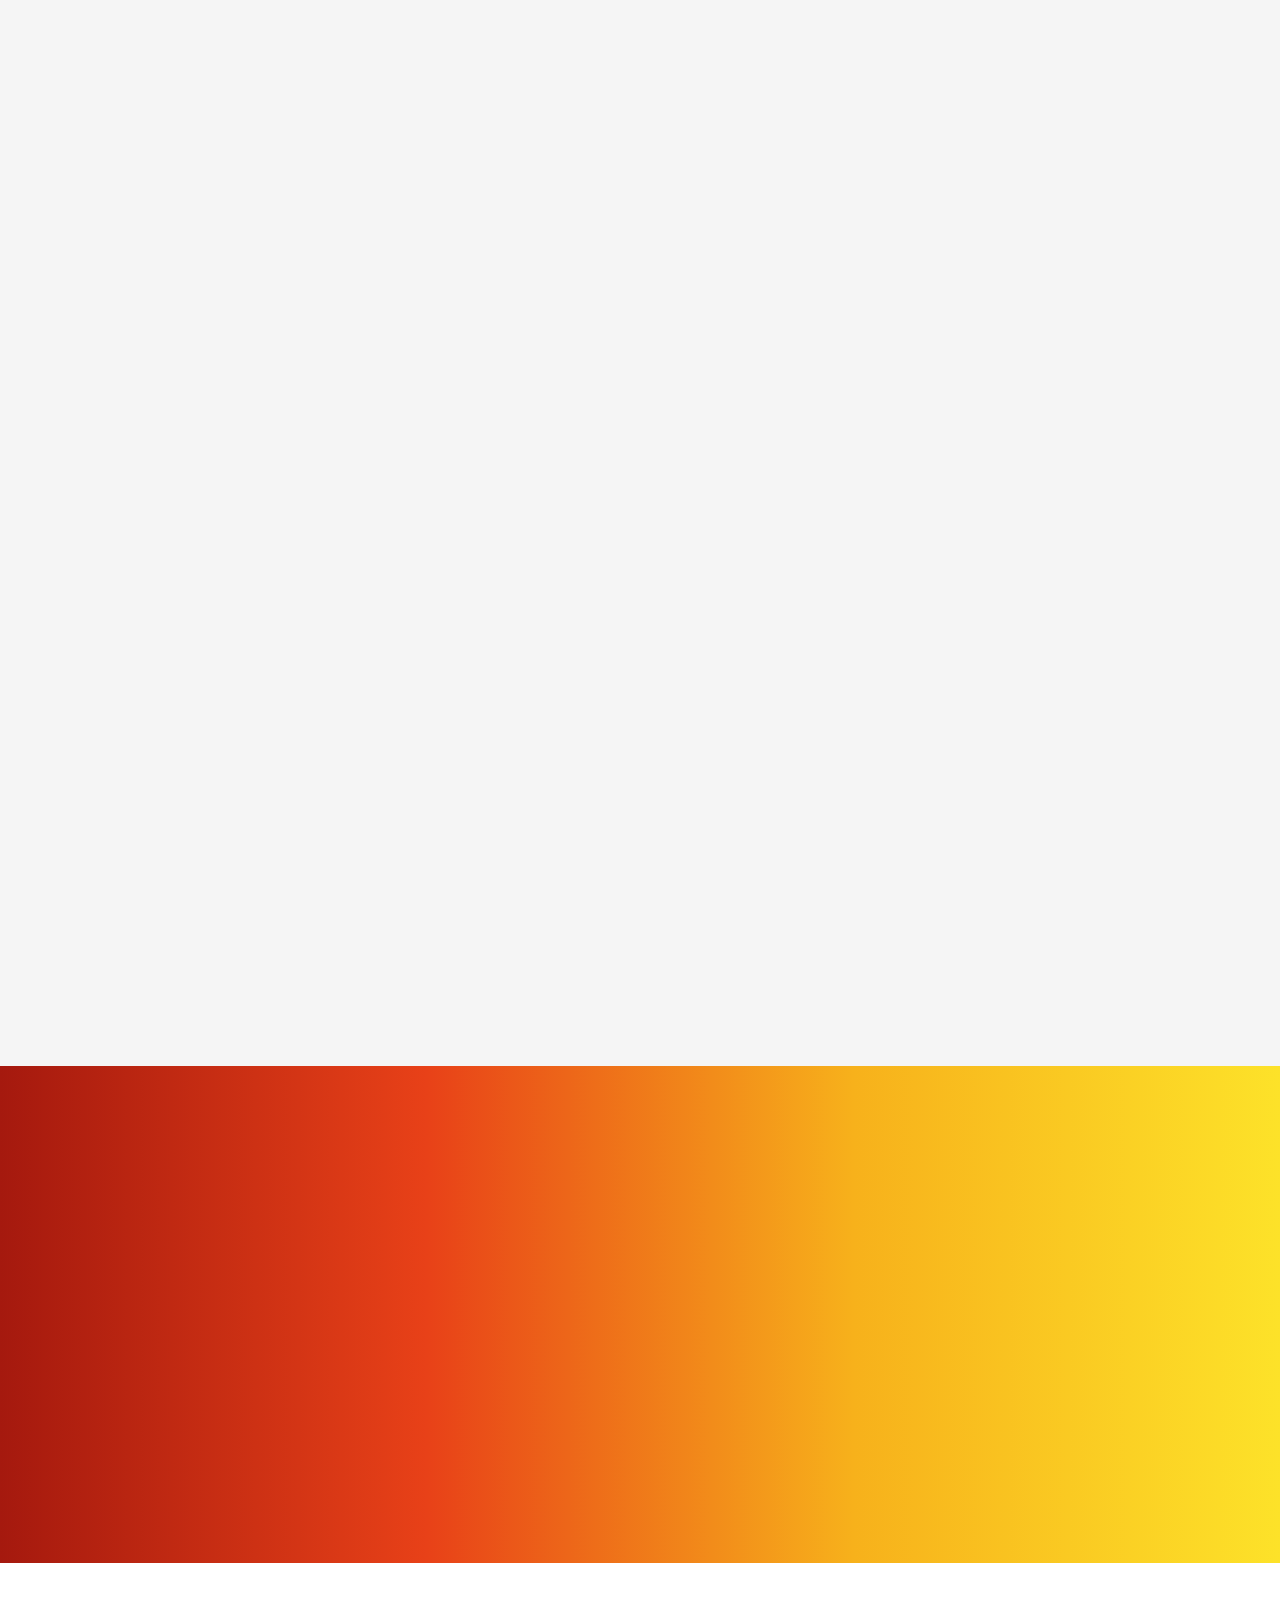
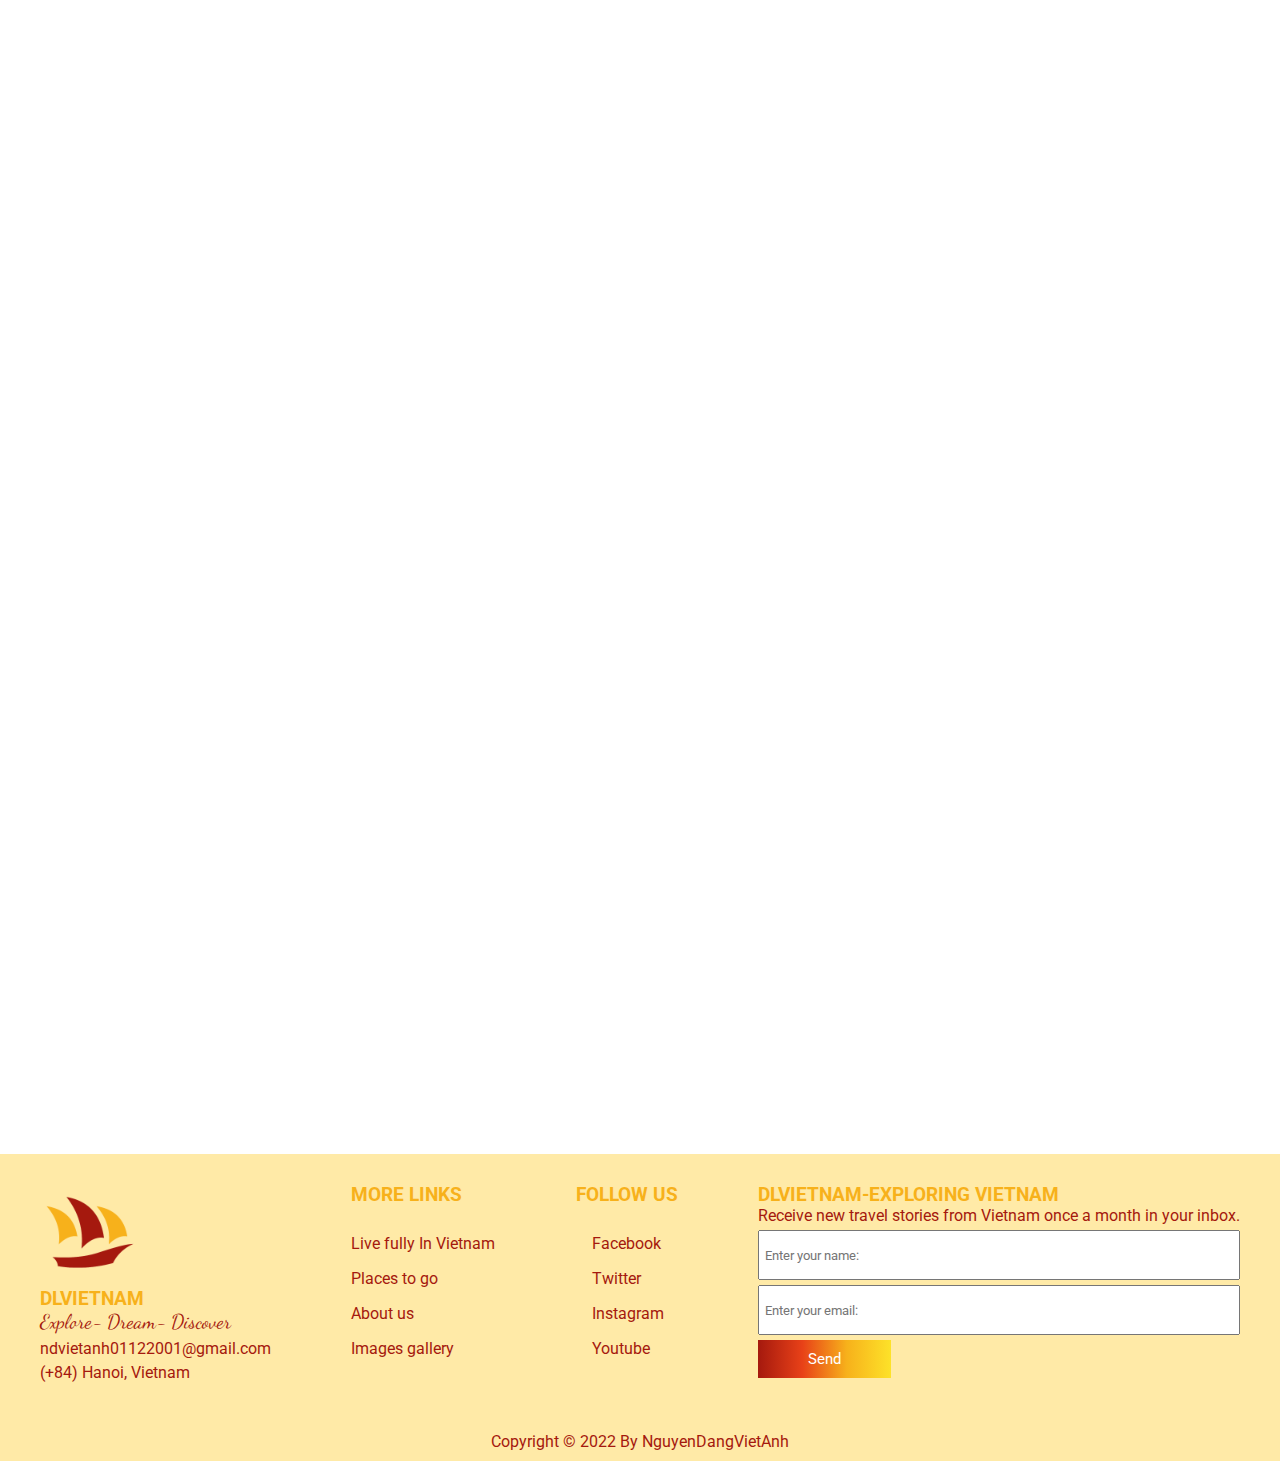
==== commit 7f022e16: "update BG" ====
--- a/index.html
+++ b/index.html
@@ -14,7 +14,7 @@
 <body>
     <div class="main">
         <!-- Main Content + Header (1) -->
-    <div id="main__content">
+    <div id="main__content" class="main__background">
         <!-- Video BG -->
             <!-- <video autoplay muted loop class="main__content-video">
                 <source src="assets/img/DLVN.mp4" type="video/mp4">
--- a/assets/style.css
+++ b/assets/style.css
@@ -46,11 +46,11 @@
       to{ transform: translateX(0);}
   } */
 /* ////////////////Main Content + Header (1) //////////////// */
-#main__content{
+.main__background{
     position: relative;
     width: 100%;
     min-height: 100vh;
-    background-image: url(./img/124d1104647t9536l5-2.jpg);
+    background-image: url(./img/mainbg.jpg);
     background-repeat: no-repeat;
     background-size:cover;
     background-position: center;
@@ -246,6 +246,7 @@
     transition:1s;
     animation: fade;
     z-index: 10;
+    box-shadow: 0px 1px 4px #888888;
 }
 @keyframes fade{
     form{opacity: 0;}
